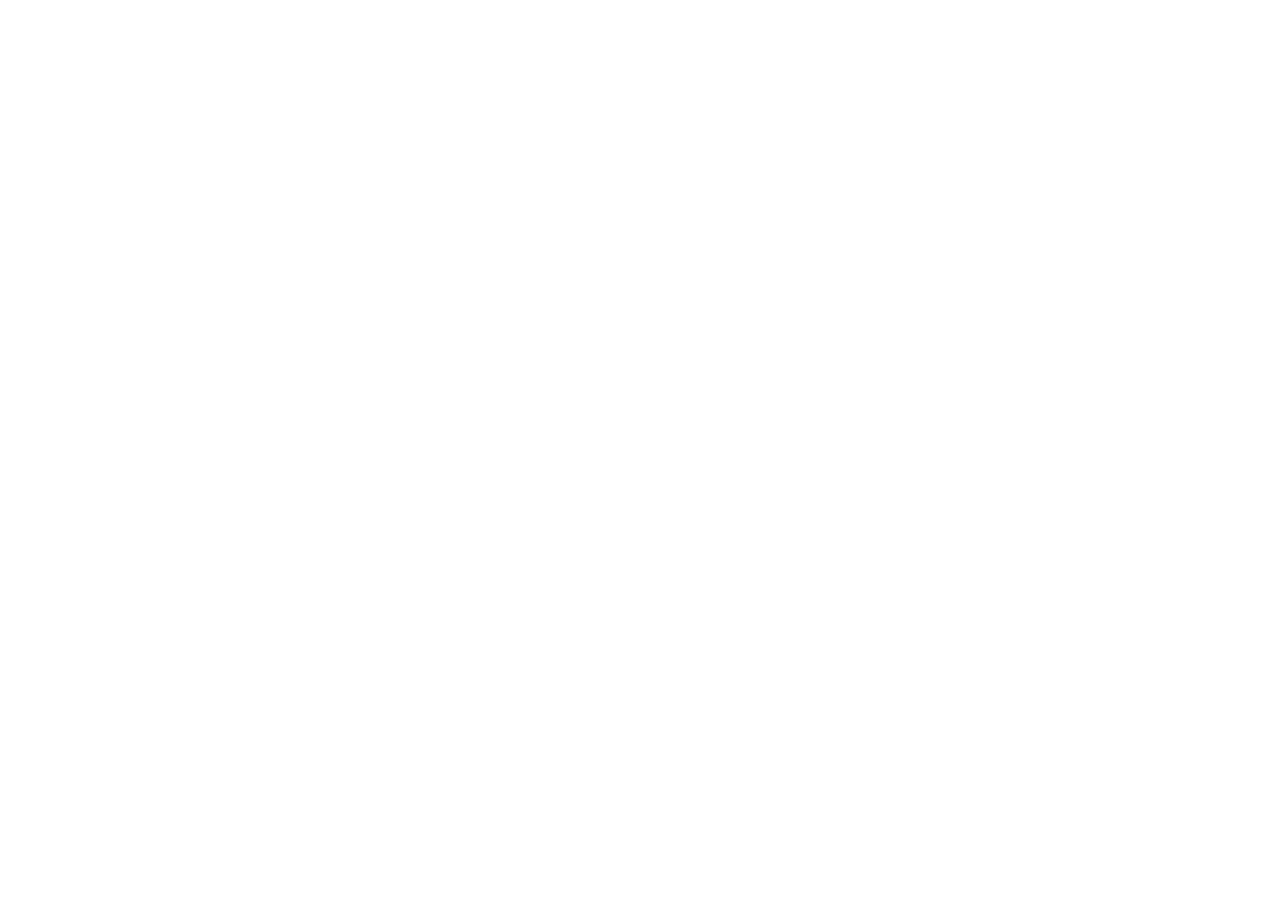
==== Personal-Portfolio/index.html @ 0ac76307 "Adding basic structure" ====
<!DOCTYPE html>
<html lang="en">
<head>
    <meta charset="UTF-8">
    <meta name="viewport" content="width=device-width, initial-scale=1.0">
    <title>Personal Portfolio</title>
</head>
<body>
    
    <!-- <script src="https://cdn.freecodecamp.org/testable-projects-fcc/v1/bundle.js"></script>-->
</body>
</html>
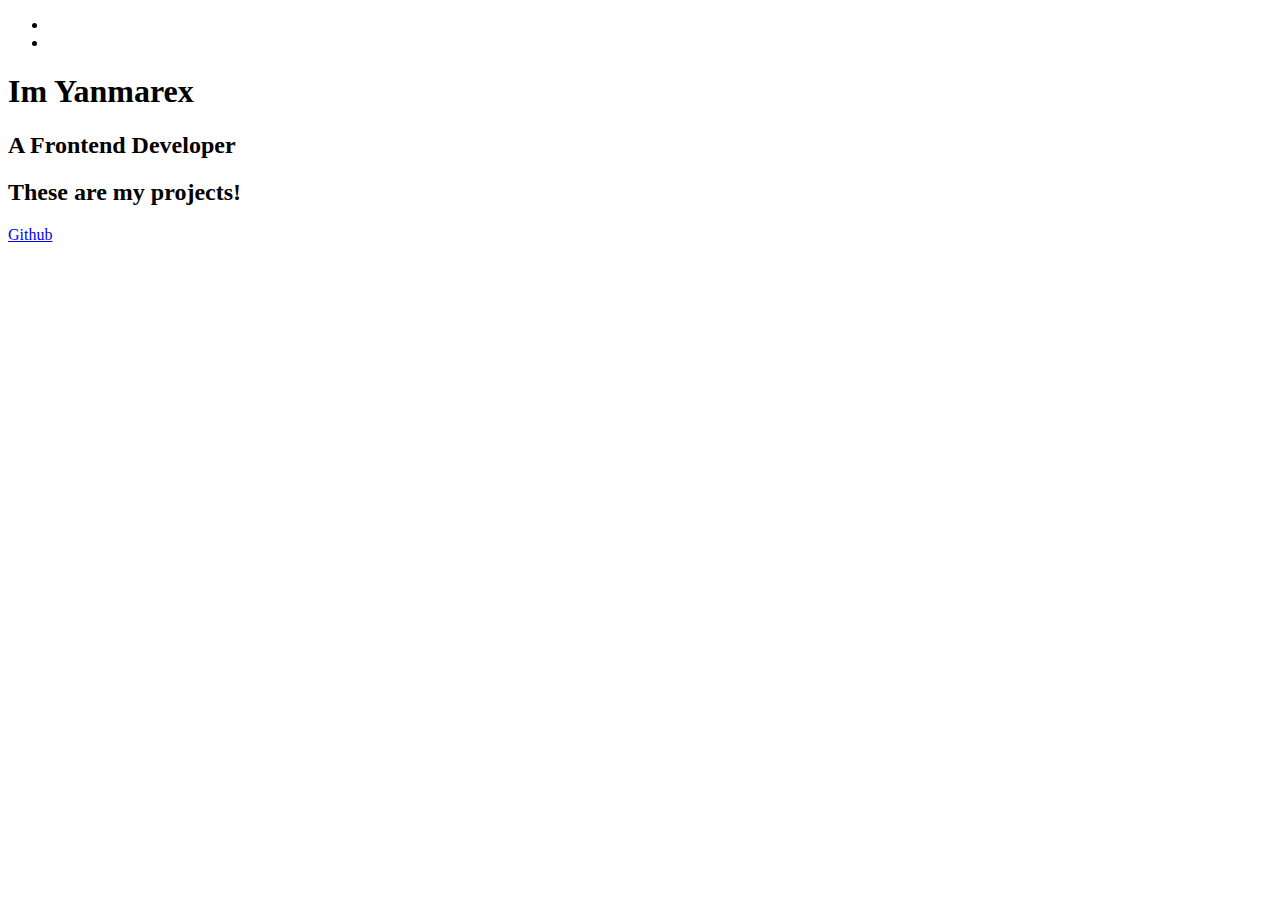
==== commit 04be4e19: "Adding stories #1 - #10" ====
--- a/Personal-Portfolio/index.html
+++ b/Personal-Portfolio/index.html
@@ -6,7 +6,36 @@
     <title>Personal Portfolio</title>
 </head>
 <body>
-    
+    <main class="main">
+        <header>
+            <nav id="navbar" class="navbar">
+                <ul>
+                    <li><a href="#welcome-section"></a></li>
+                    <li><a href="#projects"></a></li>
+                </ul>
+            </nav>
+            <section class="welcome-section" id="welcome-section" >
+                <h1>Im Yanmarex</h1>
+                <h2>A Frontend Developer</h2>
+            </section>
+        </header>
+        <section id="projects" class="projects">
+            <h2>These are my projects!</h2>
+            <a id="profile-link" href="#" target="_blank">Github</a>
+            <div class="projects-container">
+                <a href="#"><div class="project-tile"></div></a>
+                <a href="#"><div class="project-tile"></div></a>
+            </div>
+        </section>
+
+    </main>
+
+
+
+
+
+
+
     <!-- <script src="https://cdn.freecodecamp.org/testable-projects-fcc/v1/bundle.js"></script>-->
 </body>
 </html>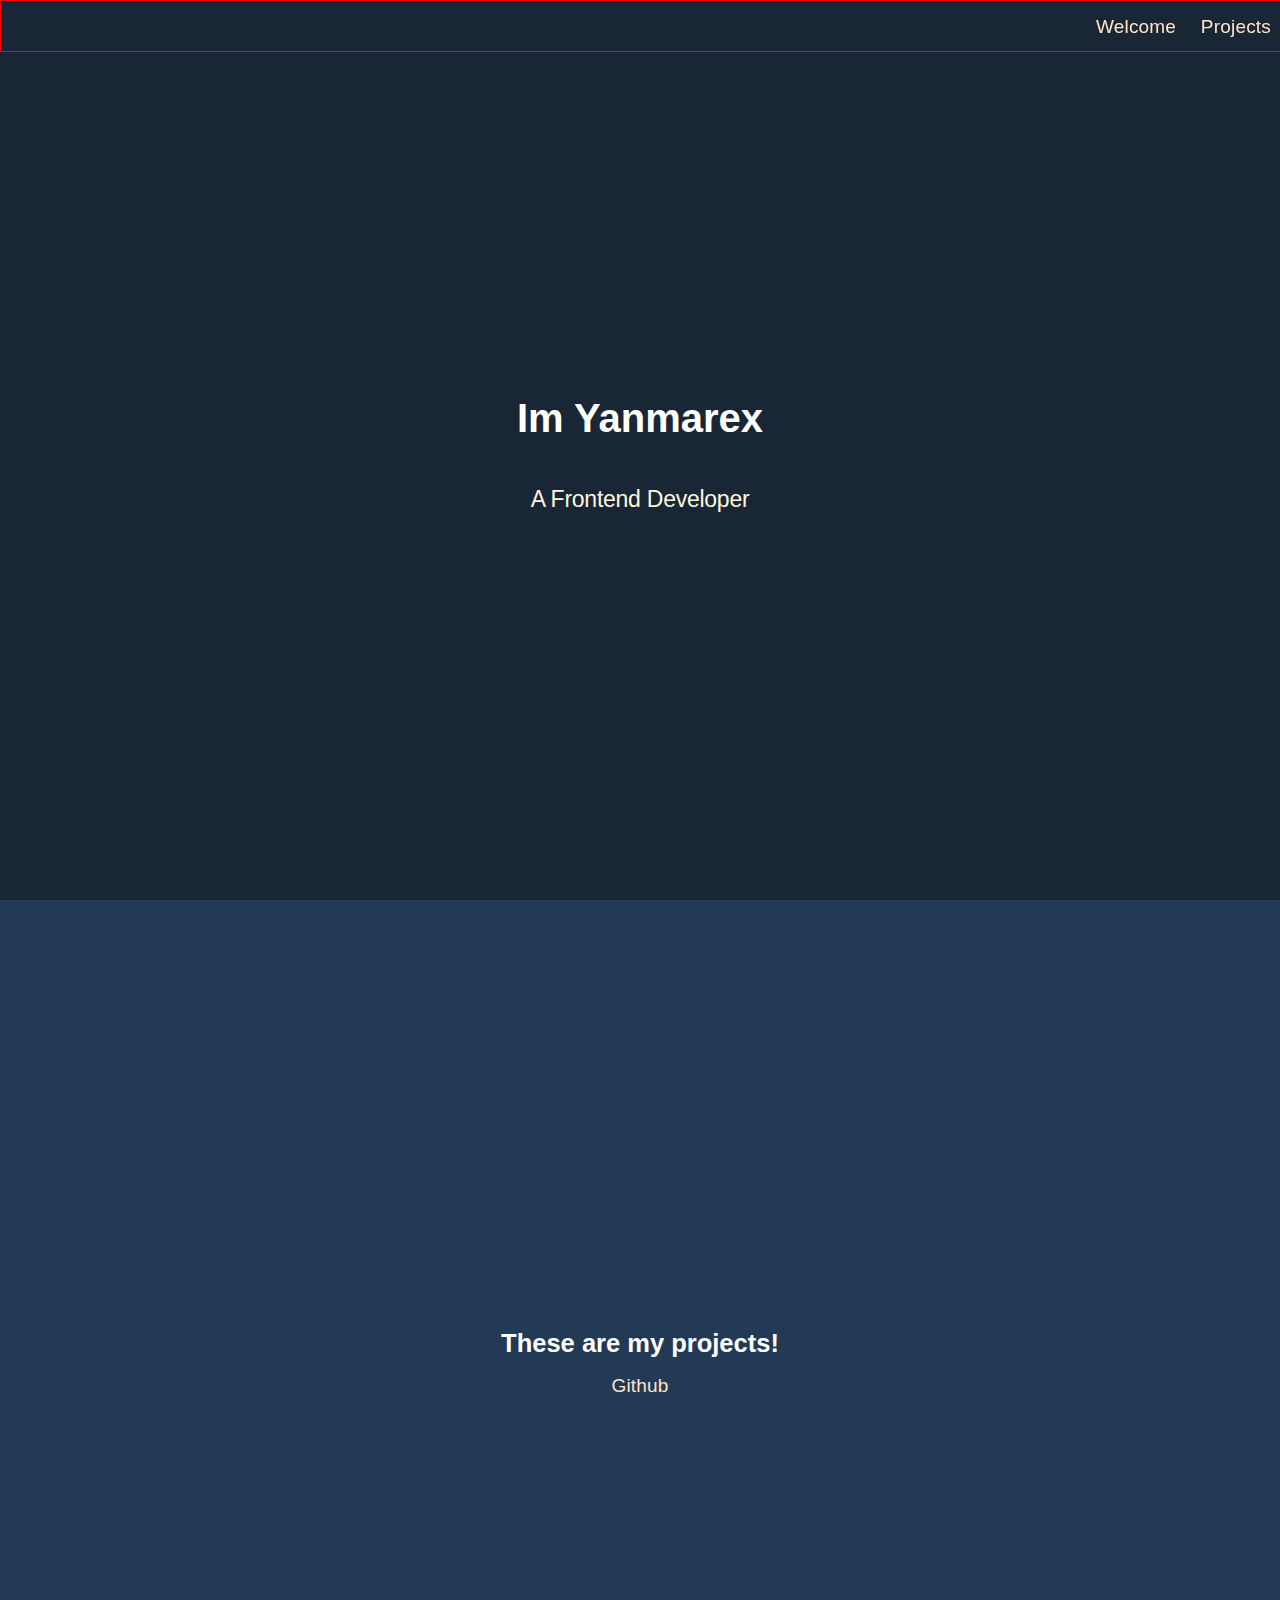
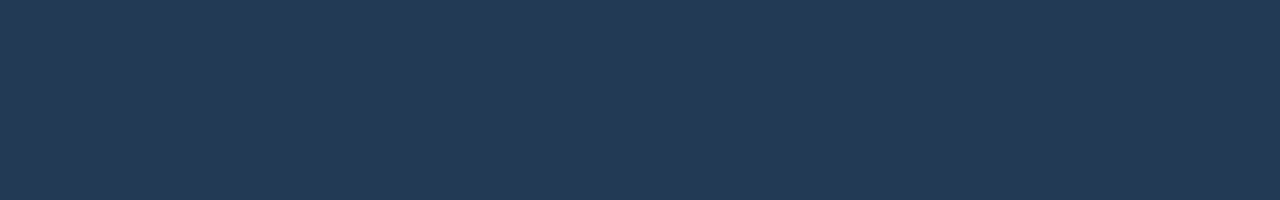
==== commit 3fde023e: "Adding section 1 - 2 styles" ====
--- a/Personal-Portfolio/index.html
+++ b/Personal-Portfolio/index.html
@@ -4,24 +4,27 @@
     <meta charset="UTF-8">
     <meta name="viewport" content="width=device-width, initial-scale=1.0">
     <title>Personal Portfolio</title>
+    <link rel="stylesheet" href="style.css">
 </head>
 <body>
     <main class="main">
+
         <header>
             <nav id="navbar" class="navbar">
                 <ul>
-                    <li><a href="#welcome-section"></a></li>
-                    <li><a href="#projects"></a></li>
+                    <li><a href="#welcome-section">Welcome</a></li>
+                    <li><a href="#projects">Projects</a></li>
                 </ul>
             </nav>
             <section class="welcome-section" id="welcome-section" >
-                <h1>Im Yanmarex</h1>
-                <h2>A Frontend Developer</h2>
+                <h1 class="title" >Im Yanmarex</h1>
+                <h2 class="sub-title">A Frontend Developer</h2>
             </section>
         </header>
+
         <section id="projects" class="projects">
             <h2>These are my projects!</h2>
-            <a id="profile-link" href="#" target="_blank">Github</a>
+            <a id="profile-link" href="https://github.com/yanmarex" target="_blank">Github</a>
             <div class="projects-container">
                 <a href="#"><div class="project-tile"></div></a>
                 <a href="#"><div class="project-tile"></div></a>
--- a/Personal-Portfolio/style.css
+++ b/Personal-Portfolio/style.css
@@ -0,0 +1,60 @@
+body {
+    padding: 0;
+    margin: 0;
+    box-sizing: border-box;
+    font-family: sans-serif;
+    background-color: #182635;
+    color: white;  
+    font-size: 17px;
+}
+img {
+    max-width: 100%;
+    height: auto;
+}
+a {
+    font-size: 19px;
+    line-height: 0.7;
+    letter-spacing: 0.01em;
+    font-weight: 500;
+    font-style: normal;
+    text-decoration: none;
+    color: bisque;
+}
+.welcome-section {
+    height: 100vh;
+    display: flex;
+    justify-content: center;
+    align-items: center;
+    flex-direction: column;
+}
+.navbar {
+    position: fixed;
+    top: 0;
+    display: flex;
+    width: 100%;
+    height: 50px;
+    border: 1px red solid;
+    justify-content: flex-end;
+}
+.navbar ul li {
+    display: inline-block;
+    margin: 0 10px;
+}
+.title {
+    font-size: 40px;
+}
+.sub-title {
+    font-size: 23px;
+    line-height: 1.1;
+    letter-spacing: -0.011em;
+    font-weight: 500;
+    color: cornsilk;
+}
+.projects {
+    height: 100vh;
+    display: flex;
+    justify-content: center;
+    align-items: center;
+    flex-direction: column;
+    background-color: #223a55;
+}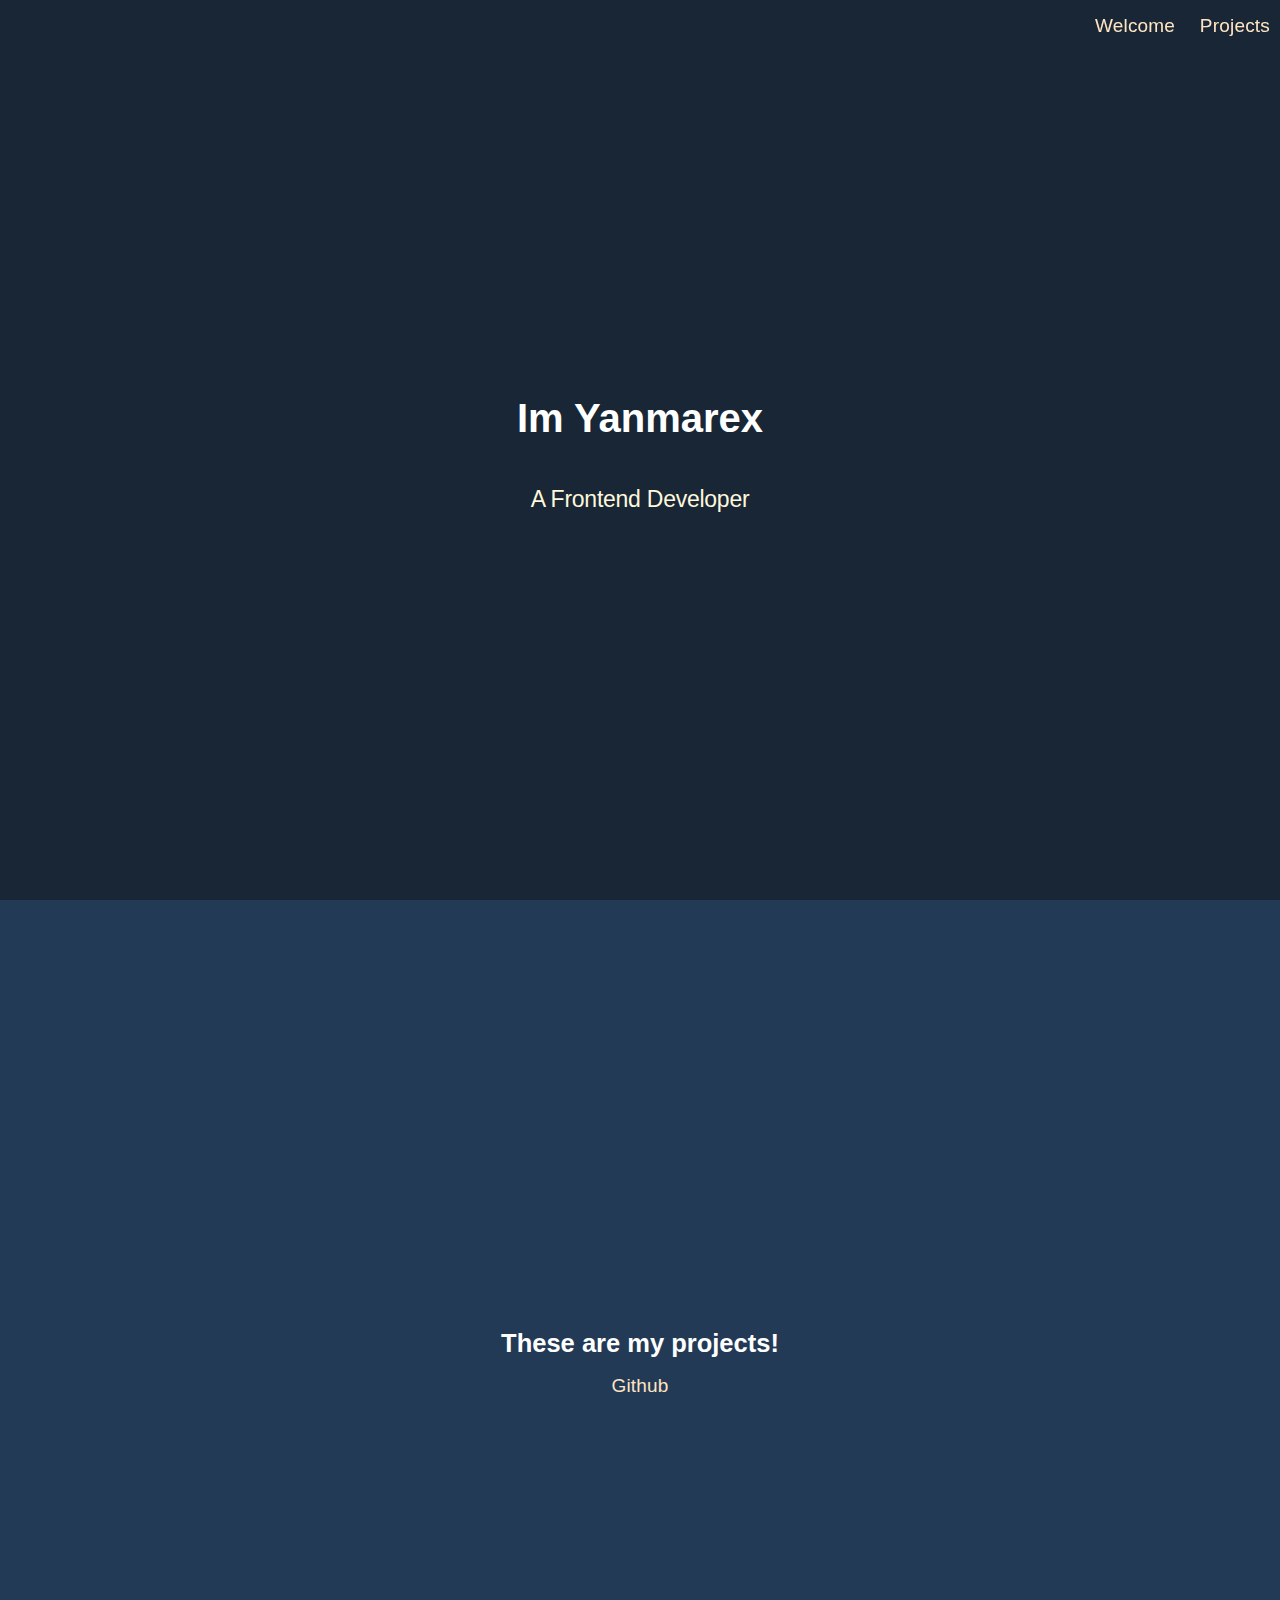
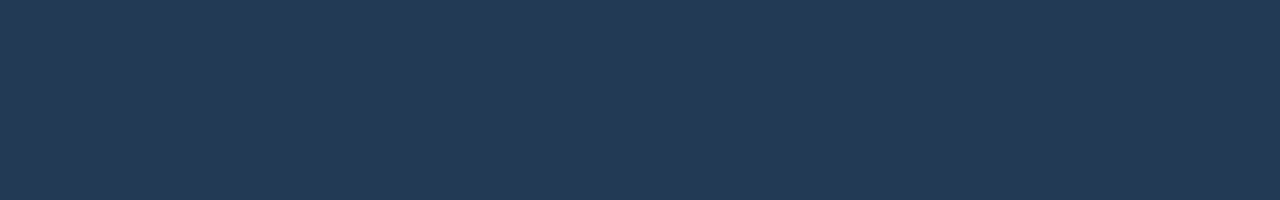
==== commit 324398ca: "Fixing colors" ====
--- a/Personal-Portfolio/index.html
+++ b/Personal-Portfolio/index.html
@@ -30,7 +30,7 @@
                 <a href="#"><div class="project-tile"></div></a>
             </div>
         </section>
-
+        <script src="https://cdn.freecodecamp.org/testable-projects-fcc/v1/bundle.js"></script>
     </main>
 
 
--- a/Personal-Portfolio/style.css
+++ b/Personal-Portfolio/style.css
@@ -20,6 +20,9 @@
     text-decoration: none;
     color: bisque;
 }
+.main {
+    scroll-behavior: smooth;
+}
 .welcome-section {
     height: 100vh;
     display: flex;
@@ -33,8 +36,16 @@
     display: flex;
     width: 100%;
     height: 50px;
-    border: 1px red solid;
     justify-content: flex-end;
+}
+@media screen and (max-width: 420px) {
+    .navbar {
+        justify-content: center;
+    }
+    .navbar ul li {
+        display: inline-block;
+        margin: 0;
+    }
 }
 .navbar ul li {
     display: inline-block;
